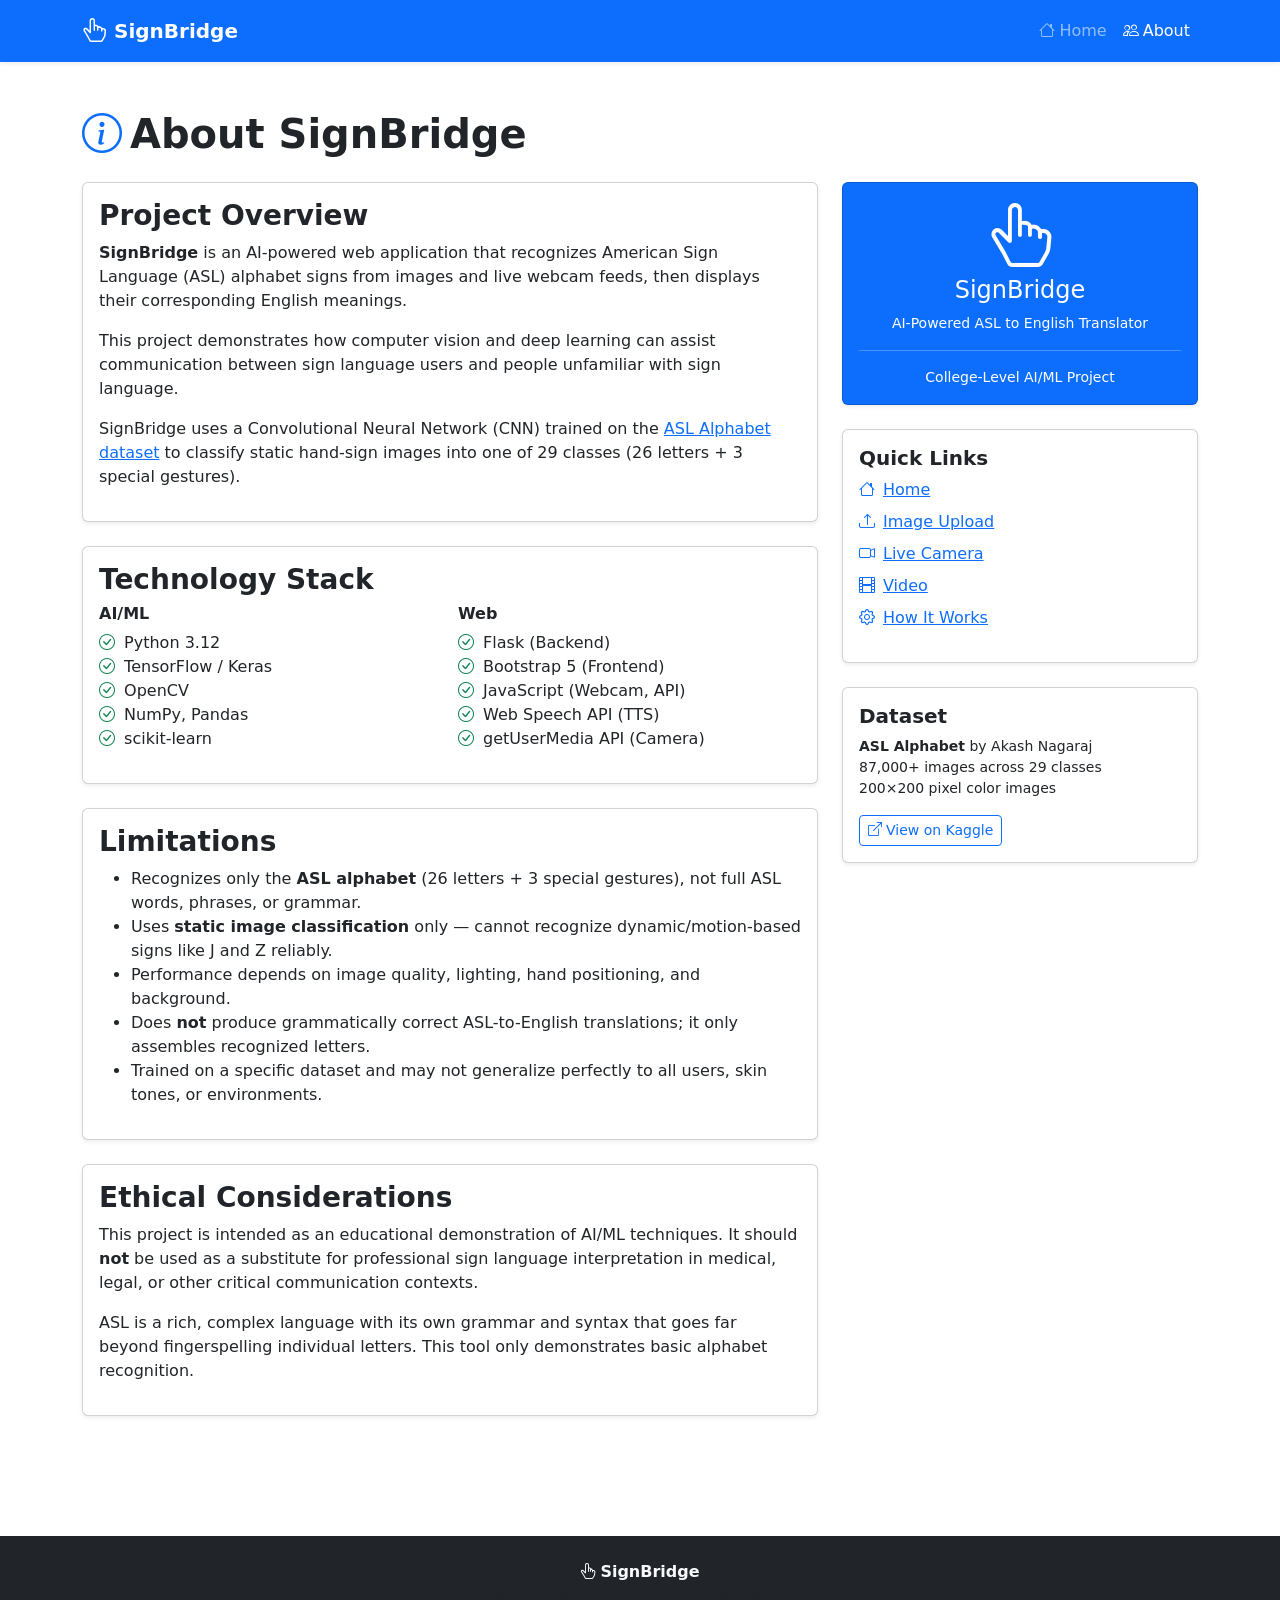
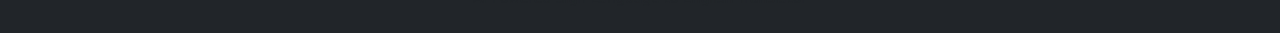
==== templates/about.html @ ef4dcbc6 "Initial release: SignBridge AI-Powered Sign Language to English Translator" ====
<!DOCTYPE html>
<html lang="en">
<head>
    <meta charset="UTF-8">
    <meta name="viewport" content="width=device-width, initial-scale=1.0">
    <title>About — SignBridge</title>
    <link href="https://cdn.jsdelivr.net/npm/bootstrap@5.3.2/dist/css/bootstrap.min.css" rel="stylesheet">
    <link href="https://cdn.jsdelivr.net/npm/bootstrap-icons@1.11.1/font/bootstrap-icons.css" rel="stylesheet">
    <link href="https://fonts.googleapis.com/css2?family=Inter:wght@300;400;500;600;700&display=swap" rel="stylesheet">
    <link href="{{ url_for('static', filename='css/style.css') }}" rel="stylesheet">
</head>
<body>
    <!-- Navigation -->
    <nav class="navbar navbar-expand-lg navbar-dark bg-primary sticky-top shadow-sm">
        <div class="container">
            <a class="navbar-brand fw-bold d-flex align-items-center" href="/">
                <i class="bi bi-hand-index-thumb me-2 fs-4"></i>
                SignBridge
            </a>
            <button class="navbar-toggler" type="button" data-bs-toggle="collapse" data-bs-target="#navbarNav">
                <span class="navbar-toggler-icon"></span>
            </button>
            <div class="collapse navbar-collapse" id="navbarNav">
                <ul class="navbar-nav ms-auto">
                    <li class="nav-item"><a class="nav-link" href="/"><i class="bi bi-house me-1"></i>Home</a></li>
                    <li class="nav-item"><a class="nav-link active" href="/about"><i class="bi bi-people me-1"></i>About</a></li>
                </ul>
            </div>
        </div>
    </nav>

    <main class="container py-5">
        <h1 class="fw-bold mb-4"><i class="bi bi-info-circle text-primary me-2"></i>About SignBridge</h1>
        
        <div class="row g-4">
            <div class="col-lg-8">
                <div class="card shadow-sm mb-4">
                    <div class="card-body">
                        <h3 class="card-title fw-bold">Project Overview</h3>
                        <p>
                            <strong>SignBridge</strong> is an AI-powered web application that recognizes American Sign Language 
                            (ASL) alphabet signs from images and live webcam feeds, then displays their corresponding 
                            English meanings.
                        </p>
                        <p>
                            This project demonstrates how computer vision and deep learning can assist communication 
                            between sign language users and people unfamiliar with sign language.
                        </p>
                        <p>
                            SignBridge uses a Convolutional Neural Network (CNN) trained on the 
                            <a href="https://www.kaggle.com/datasets/grassknoted/asl-alphabet" target="_blank">ASL Alphabet dataset</a> 
                            to classify static hand-sign images into one of 29 classes (26 letters + 3 special gestures).
                        </p>
                    </div>
                </div>

                <div class="card shadow-sm mb-4">
                    <div class="card-body">
                        <h3 class="card-title fw-bold">Technology Stack</h3>
                        <div class="row g-3">
                            <div class="col-md-6">
                                <h6 class="fw-semibold">AI/ML</h6>
                                <ul class="list-unstyled">
                                    <li><i class="bi bi-check-circle text-success me-1"></i> Python 3.12</li>
                                    <li><i class="bi bi-check-circle text-success me-1"></i> TensorFlow / Keras</li>
                                    <li><i class="bi bi-check-circle text-success me-1"></i> OpenCV</li>
                                    <li><i class="bi bi-check-circle text-success me-1"></i> NumPy, Pandas</li>
                                    <li><i class="bi bi-check-circle text-success me-1"></i> scikit-learn</li>
                                </ul>
                            </div>
                            <div class="col-md-6">
                                <h6 class="fw-semibold">Web</h6>
                                <ul class="list-unstyled">
                                    <li><i class="bi bi-check-circle text-success me-1"></i> Flask (Backend)</li>
                                    <li><i class="bi bi-check-circle text-success me-1"></i> Bootstrap 5 (Frontend)</li>
                                    <li><i class="bi bi-check-circle text-success me-1"></i> JavaScript (Webcam, API)</li>
                                    <li><i class="bi bi-check-circle text-success me-1"></i> Web Speech API (TTS)</li>
                                    <li><i class="bi bi-check-circle text-success me-1"></i> getUserMedia API (Camera)</li>
                                </ul>
                            </div>
                        </div>
                    </div>
                </div>

                <div class="card shadow-sm mb-4">
                    <div class="card-body">
                        <h3 class="card-title fw-bold">Limitations</h3>
                        <ul>
                            <li>Recognizes only the <strong>ASL alphabet</strong> (26 letters + 3 special gestures), not full ASL words, phrases, or grammar.</li>
                            <li>Uses <strong>static image classification</strong> only — cannot recognize dynamic/motion-based signs like J and Z reliably.</li>
                            <li>Performance depends on image quality, lighting, hand positioning, and background.</li>
                            <li>Does <strong>not</strong> produce grammatically correct ASL-to-English translations; it only assembles recognized letters.</li>
                            <li>Trained on a specific dataset and may not generalize perfectly to all users, skin tones, or environments.</li>
                        </ul>
                    </div>
                </div>

                <div class="card shadow-sm mb-4">
                    <div class="card-body">
                        <h3 class="card-title fw-bold">Ethical Considerations</h3>
                        <p>
                            This project is intended as an educational demonstration of AI/ML techniques. 
                            It should <strong>not</strong> be used as a substitute for professional sign language 
                            interpretation in medical, legal, or other critical communication contexts.
                        </p>
                        <p>
                            ASL is a rich, complex language with its own grammar and syntax that goes far beyond 
                            fingerspelling individual letters. This tool only demonstrates basic alphabet recognition.
                        </p>
                    </div>
                </div>
            </div>

            <div class="col-lg-4">
                <div class="card shadow-sm mb-4 bg-primary text-white">
                    <div class="card-body text-center">
                        <i class="bi bi-hand-index-thumb display-3 mb-3"></i>
                        <h4>SignBridge</h4>
                        <p class="small">AI-Powered ASL to English Translator</p>
                        <hr class="border-light">
                        <p class="small mb-0">College-Level AI/ML Project</p>
                    </div>
                </div>

                <div class="card shadow-sm mb-4">
                    <div class="card-body">
                        <h5 class="fw-bold">Quick Links</h5>
                        <ul class="list-unstyled">
                            <li class="mb-2"><a href="/"><i class="bi bi-house me-2"></i>Home</a></li>
                            <li class="mb-2"><a href="/#upload-section"><i class="bi bi-upload me-2"></i>Image Upload</a></li>
                            <li class="mb-2"><a href="/#camera-section"><i class="bi bi-camera-video me-2"></i>Live Camera</a></li>
                            <li class="mb-2"><a href="/#video-section"><i class="bi bi-film me-2"></i>Video</a></li>
                            <li class="mb-2"><a href="/#how-it-works"><i class="bi bi-gear me-2"></i>How It Works</a></li>
                        </ul>
                    </div>
                </div>

                <div class="card shadow-sm">
                    <div class="card-body">
                        <h5 class="fw-bold">Dataset</h5>
                        <p class="small">
                            <strong>ASL Alphabet</strong> by Akash Nagaraj<br>
                            87,000+ images across 29 classes<br>
                            200×200 pixel color images
                        </p>
                        <a href="https://www.kaggle.com/datasets/grassknoted/asl-alphabet" 
                           class="btn btn-outline-primary btn-sm" target="_blank">
                            <i class="bi bi-box-arrow-up-right me-1"></i>View on Kaggle
                        </a>
                    </div>
                </div>
            </div>
        </div>
    </main>

    <footer class="bg-dark text-light py-4 mt-5">
        <div class="container text-center">
            <p class="mb-1"><i class="bi bi-hand-index-thumb me-1"></i><strong>SignBridge</strong></p>
            <p class="small text-muted mb-0">AI-Powered Sign Language to English Translator</p>
        </div>
    </footer>

    <script src="https://cdn.jsdelivr.net/npm/bootstrap@5.3.2/dist/js/bootstrap.bundle.min.js"></script>
</body>
</html>
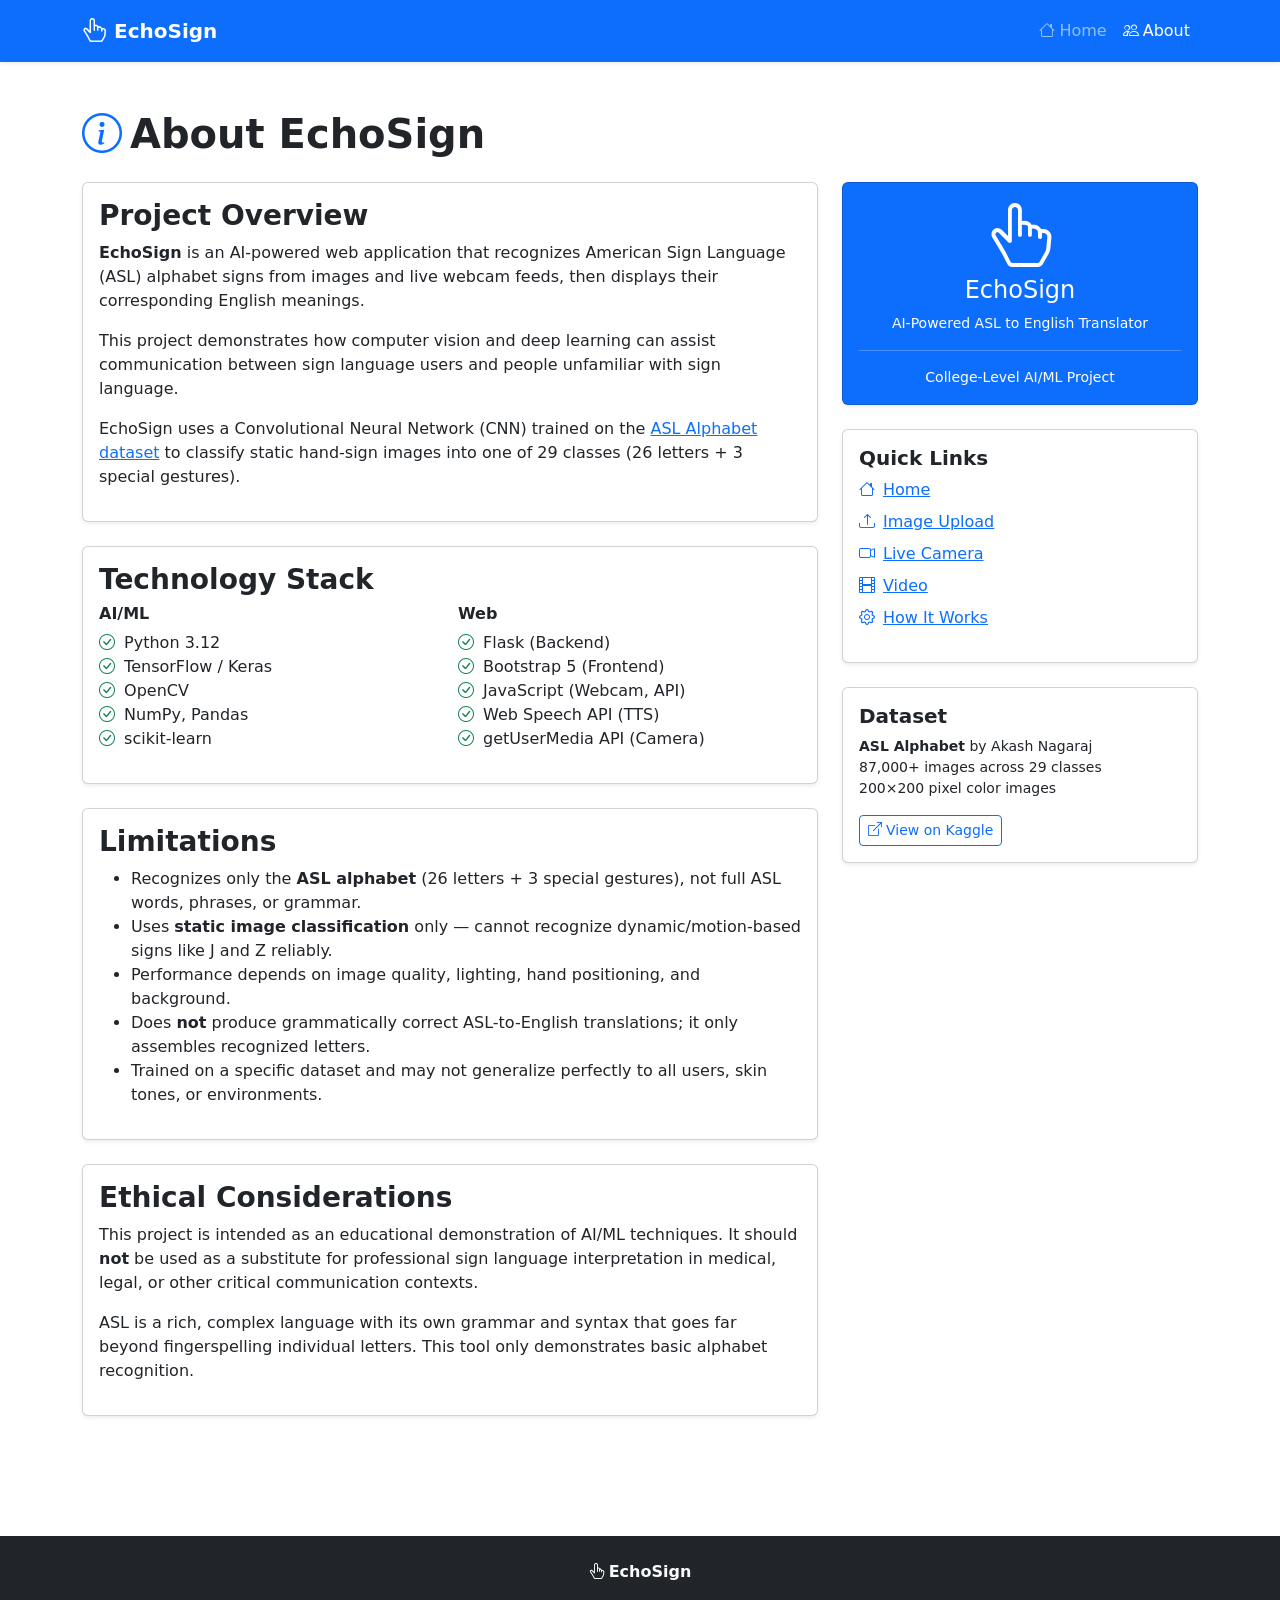
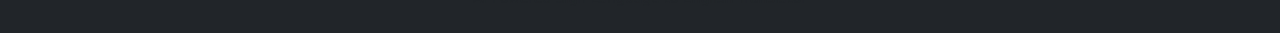
==== commit 26cf2e8b: "Retrain ASL model to 96.75% accuracy matching reference chart and rename project to EchoSign" ====
--- a/templates/about.html
+++ b/templates/about.html
@@ -3,7 +3,7 @@
 <head>
     <meta charset="UTF-8">
     <meta name="viewport" content="width=device-width, initial-scale=1.0">
-    <title>About — SignBridge</title>
+    <title>About — EchoSign</title>
     <link href="https://cdn.jsdelivr.net/npm/bootstrap@5.3.2/dist/css/bootstrap.min.css" rel="stylesheet">
     <link href="https://cdn.jsdelivr.net/npm/bootstrap-icons@1.11.1/font/bootstrap-icons.css" rel="stylesheet">
     <link href="https://fonts.googleapis.com/css2?family=Inter:wght@300;400;500;600;700&display=swap" rel="stylesheet">
@@ -15,7 +15,7 @@
         <div class="container">
             <a class="navbar-brand fw-bold d-flex align-items-center" href="/">
                 <i class="bi bi-hand-index-thumb me-2 fs-4"></i>
-                SignBridge
+                EchoSign
             </a>
             <button class="navbar-toggler" type="button" data-bs-toggle="collapse" data-bs-target="#navbarNav">
                 <span class="navbar-toggler-icon"></span>
@@ -30,7 +30,7 @@
     </nav>
 
     <main class="container py-5">
-        <h1 class="fw-bold mb-4"><i class="bi bi-info-circle text-primary me-2"></i>About SignBridge</h1>
+        <h1 class="fw-bold mb-4"><i class="bi bi-info-circle text-primary me-2"></i>About EchoSign</h1>
         
         <div class="row g-4">
             <div class="col-lg-8">
@@ -38,7 +38,7 @@
                     <div class="card-body">
                         <h3 class="card-title fw-bold">Project Overview</h3>
                         <p>
-                            <strong>SignBridge</strong> is an AI-powered web application that recognizes American Sign Language 
+                            <strong>EchoSign</strong> is an AI-powered web application that recognizes American Sign Language 
                             (ASL) alphabet signs from images and live webcam feeds, then displays their corresponding 
                             English meanings.
                         </p>
@@ -47,7 +47,7 @@
                             between sign language users and people unfamiliar with sign language.
                         </p>
                         <p>
-                            SignBridge uses a Convolutional Neural Network (CNN) trained on the 
+                            EchoSign uses a Convolutional Neural Network (CNN) trained on the 
                             <a href="https://www.kaggle.com/datasets/grassknoted/asl-alphabet" target="_blank">ASL Alphabet dataset</a> 
                             to classify static hand-sign images into one of 29 classes (26 letters + 3 special gestures).
                         </p>
@@ -115,7 +115,7 @@
                 <div class="card shadow-sm mb-4 bg-primary text-white">
                     <div class="card-body text-center">
                         <i class="bi bi-hand-index-thumb display-3 mb-3"></i>
-                        <h4>SignBridge</h4>
+                        <h4>EchoSign</h4>
                         <p class="small">AI-Powered ASL to English Translator</p>
                         <hr class="border-light">
                         <p class="small mb-0">College-Level AI/ML Project</p>
@@ -155,7 +155,7 @@
 
     <footer class="bg-dark text-light py-4 mt-5">
         <div class="container text-center">
-            <p class="mb-1"><i class="bi bi-hand-index-thumb me-1"></i><strong>SignBridge</strong></p>
+            <p class="mb-1"><i class="bi bi-hand-index-thumb me-1"></i><strong>EchoSign</strong></p>
             <p class="small text-muted mb-0">AI-Powered Sign Language to English Translator</p>
         </div>
     </footer>
